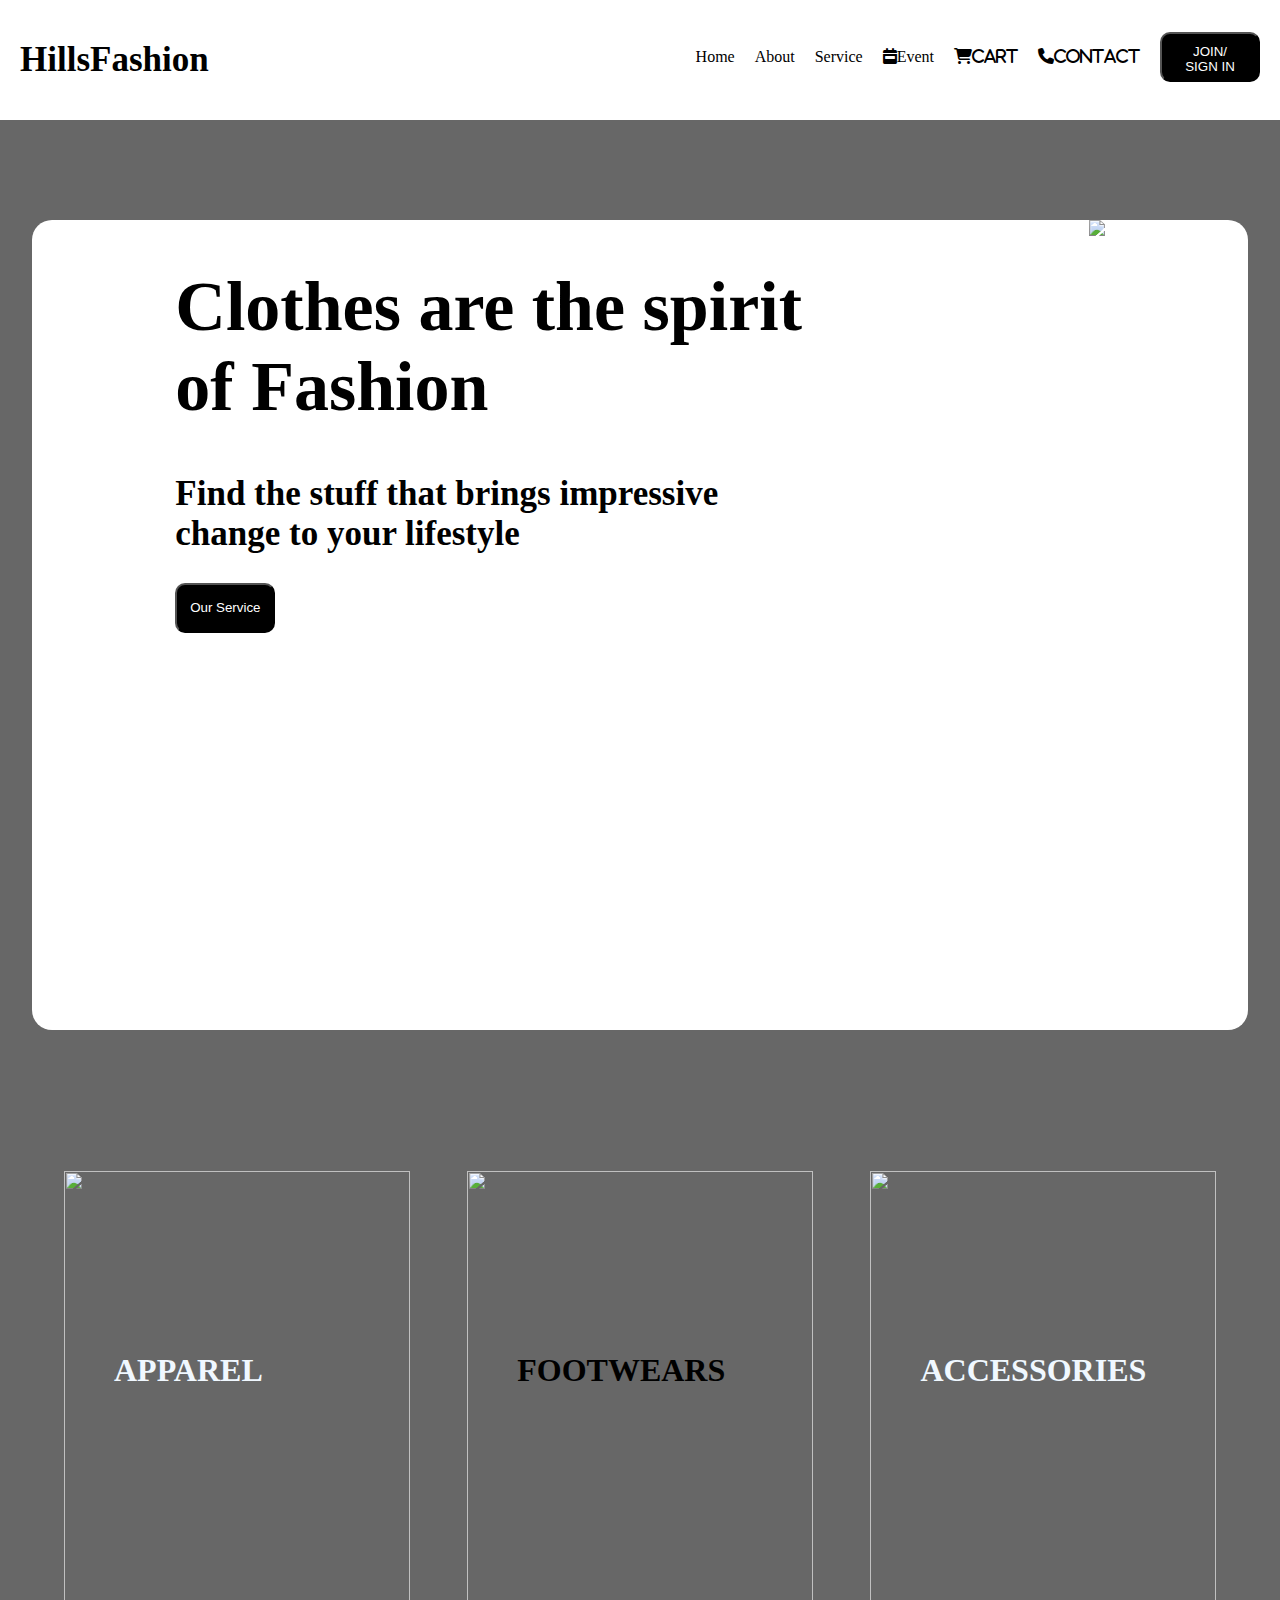
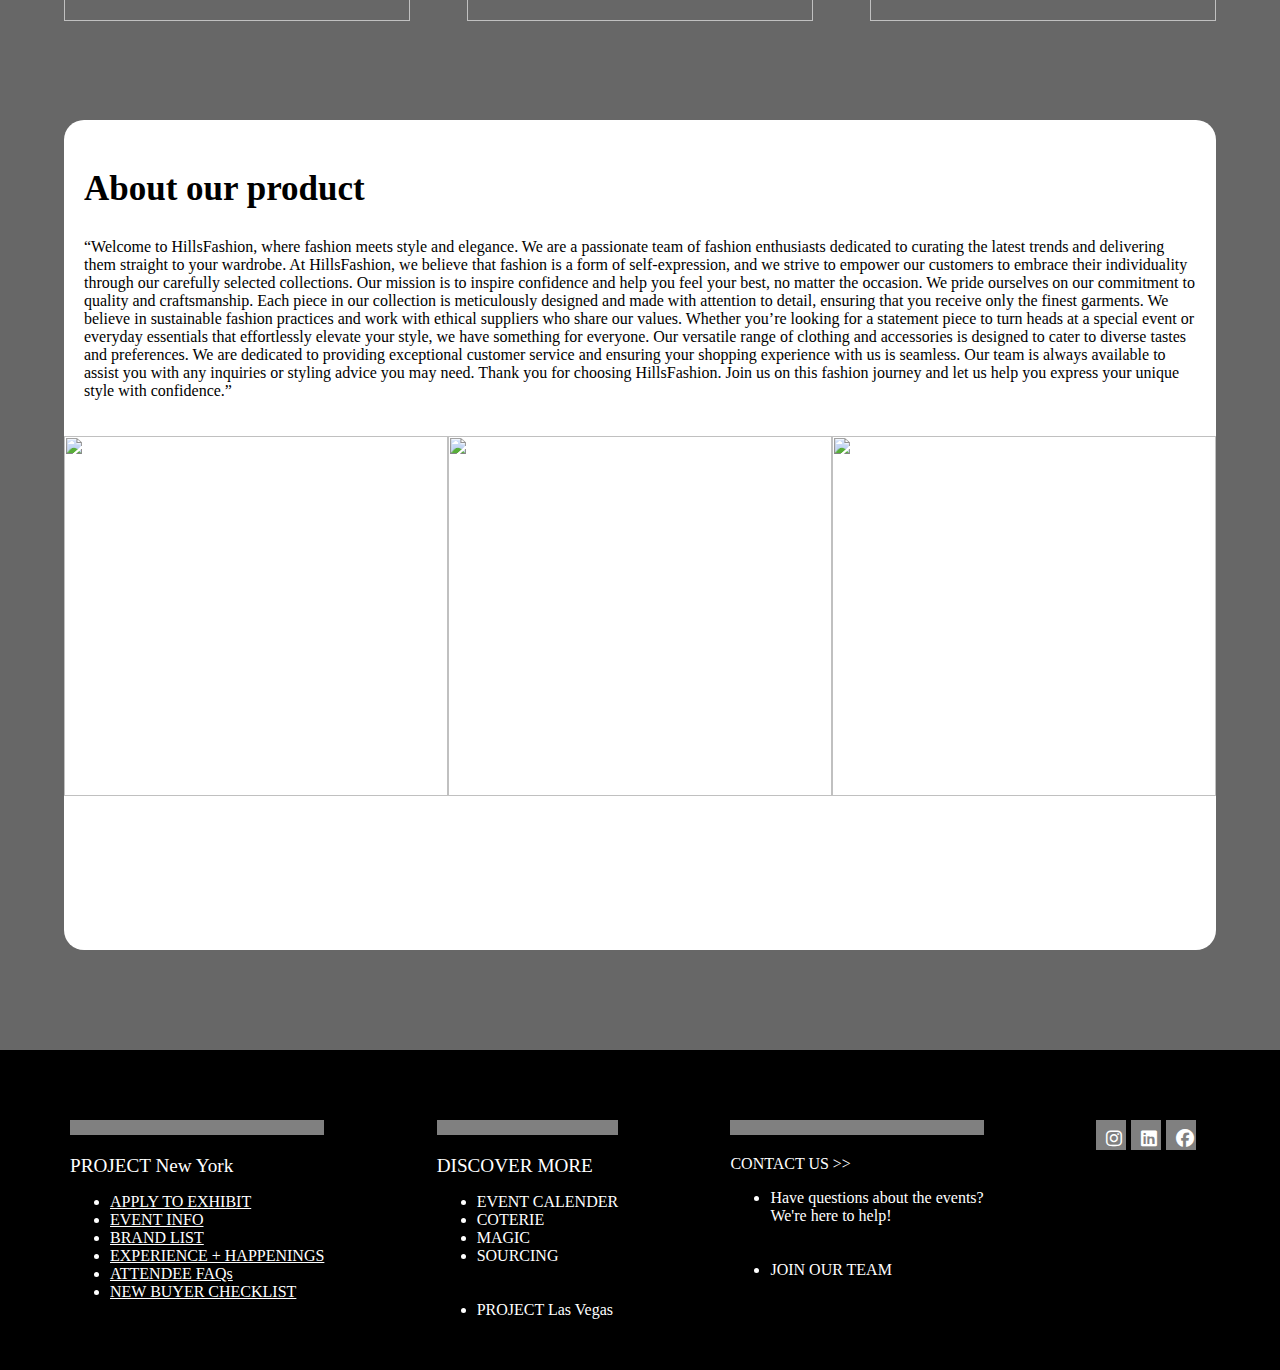
==== index.html @ 6df727af "Add files via upload" ====
<!DOCTYPE html>
<html lang="en">
<head>
    <meta charset="UTF-8">
    <meta name="viewport" content="width=device-width, initial-scale=1.0">
    <title>HillsFashion</title>
    <link rel="stylesheet" href="index.css">
    <link rel="stylesheet" href="../../../PROJECT/fontawesome-free-6.1.1-web/css/all.css">
    <link rel="stylesheet" href="https://cdnjs.cloudflare.com/ajax/libs/font-awesome/6.4.2/css/all.min.css">
</head>
<body>
    <!-- =========header starts========= -->
    <header>
        <h2 id="home">Hills<span>Fashion</span></h2>
        <nav>
       <a href="#home">Home</a>
       <a href="#about">About</a>
       <a href="#service"> Service</a>
       <a href="Event.html"><i class="fa fa-calendar-week"></i>Event</a>
       <a href="#"><i class="fa fa-cart-shopping">Cart</i></a>
       <a href="contact.html"><i class="fa fa-phone">Contact</i></a>
      <a href="clothing form.html"> <button> JOIN/ <br>SIGN IN</button></a>
        </nav>
    </header>
    <!-- =============header ends============== -->
    <!-- ===================body1 starts============= -->
    <section class="body1">
        <article class="content">
<aside><h1> Clothes are the spirit <br> of Fashion</h1></aside>
<article class="content2">
    <h2>Find the stuff that brings impressive <br> change to your lifestyle</h2>
</article>
    <button onclick="window.location='signin.html'">Our Service</button>
</article>
<img src="../hillsFashion/img/homepage.jpg">
    </section>
    <!-- ====================body 1 ends============= -->
 <!-- ==============================body2 starts============= -->
 <section id="service">
<div class="img">
    <h3 onclick="window.location='clothing form.html'">APPAREL</h3>
    <img src="../hillsFashion/img/Apparel 2.jpg">
</div>
<div class="img">
<span><h3 onclick="window.location='clothing form.html'">FOOTWEARS</h3></span>
<img src="../hillsFashion/img/footwears 1.jpg" alt="">
</div>
<div class="img">
    <h3 onclick="window.location='clothing form.html'">ACCESSORIES</h3>
    <img src="../hillsFashion/img/Accessories 1.jpg" alt="">
</div>
 </section>


<!-- ===========================body 2 ends=========================== -->


    <!-- =========================body 3 starts============= -->
    <div class="body3">
      <div class="about">
        <h2 id="about">About our product
        </h2>
        <p>“Welcome to HillsFashion, where fashion meets style and elegance. We are a passionate team of fashion enthusiasts dedicated to curating the latest trends and delivering them straight to your wardrobe.

            At HillsFashion, we believe that fashion is a form of self-expression, and we strive to empower our customers to embrace their individuality through our carefully selected collections. Our mission is to inspire confidence and help you feel your best, no matter the occasion.
            
            We pride ourselves on our commitment to quality and craftsmanship. Each piece in our collection is meticulously designed and made with attention to detail, ensuring that you receive only the finest garments. We believe in sustainable fashion practices and work with ethical suppliers who share our values.
            
            Whether you’re looking for a statement piece to turn heads at a special event or everyday essentials that effortlessly elevate your style, we have something for everyone. Our versatile range of clothing and accessories is designed to cater to diverse tastes and preferences.
            
            We are dedicated to providing exceptional customer service and ensuring your shopping experience with us is seamless. Our team is always available to assist you with any inquiries or styling advice you may need.
            
            Thank you for choosing HillsFashion. Join us on this fashion journey and let us help you express your unique style with confidence.”
            
        </p>
    </div>
      <div class="container2">
        <img src="../hillsFashion/img/cloth collection 2.jpg" alt="">
        <img src="../hillsFashion/img/Accessories 2.jpg" alt="">
        <img src="../hillsFashion/img/Accessories 3.jpg" alt="">
        </div>
    </div>
    <!-- ==========================body 3 ends ========================= -->
    <!-- =============================footer starts========================= -->
    <footer>
        <section class="footer">
          <div class="container1">
              <div class="line"></div>
          <p>PROJECT New York</p>
          <ul>
              <li> 
                 <a href="#">APPLY TO EXHIBIT</a>
              </li>
              <li> <a href="#"> EVENT INFO</a></li>
              <li><a href="#"> BRAND LIST</a></li>
              <li><a href="#"> EXPERIENCE + HAPPENINGS</a></li>
              <li><a href="#"> ATTENDEE FAQs</a></li>
              <li><a href="#"> NEW BUYER CHECKLIST</a></li>
          </ul>
             </div>
             <div class="container2">
              <div class="line"></div>
              <p>DISCOVER MORE</p>
              <ul>
                  <li>
                      <a href="#">EVENT CALENDER</a>
                  </li>
                  <li>
                      <a href="#">COTERIE</a>
                  </li>
                  <li>
                      <a href="#">MAGIC</a>
                  </li>
                  <li>
                      <a href="#">SOURCING</a>
                  </li> <br><br>
                  <li>
                      <a href="#">PROJECT Las Vegas</a>
                  </li>
              </ul>
             </div>
             <div class="container3">
              <div class="line"></div>
              <a href="contact.html">CONTACT US >> </a>
              <ul>
                  <li onclick="window.location='contact us.html'">Have questions about the events? <br> We're here to help!</li><br><br>
                  <li>JOIN OUR TEAM</li>
              </ul>
             </div>
             <div class="container4">
              <span class="icon">
             <a href="#"> <i class="fab fa-instagram"></i></a></span>
             <span class="icon">
              <a href="#"><i class="fab fa-linkedin"></i></a>
             </span>
              <span class="icon">
              <a href="#"><i class="fab fa-facebook"></i></a></span>
             </div>

        </section>


       </footer>

<!-- =================================footer ends========================= -->
</body>
</html>
---- index.css ----
body{
    margin: 0;
    background-color: rgba(0, 0, 0, 0.596);
    padding: 0px;
  }
      header{
          height: 100px;
          background-color: white;
          display: flex;
          justify-content: space-between;
          align-items: center;
          padding: 10px;
          margin: 0px;
      }
       header a{
          padding: 10px;
          color: black;
          text-decoration: none;
      } 
      header nav a::after{
          content: "";
          display: block;
          width: 0%;
          background-color: black;
          height: 2px;
          margin-top: 5px;
          transition: 1s;
      }
      header nav a:active{
        border: 2px solid rgba(0, 0, 0, 0.551);
      }
      nav{
          display: flex;
          align-items: center;
      }
       a:hover::after{
          width: 100%;
      }
      span{
          color: black;
      }
    
      .body1{
          width: 95%;
          height: 90vh;
          background-color: white;
          margin-left: auto;
          margin-right: auto;
          margin-top: 100px;
          border-radius: 20px;
          display: flex;
          justify-content: space-between;
          justify-content: space-around;
          }
          h1{
              
              font-weight: bolder;
              font-size: 70px;
          }
          #home{
              padding: 10px;
          }
          h2{
              font-size: 35px;
          }
          h3{
              padding-top: 40px;
              color: aliceblue;
              position: relative;
              top: 250px;
              left: 50px;
              font-size: xx-large;
          }
          button{
              width: 100px;
              height: 50px;
              border-radius: 10px;
              background-color: black;
              color: white;
              padding: 10px;
              transition: 2s;
          }
          button:hover{
              background-color: white;
              color: black;
          }
          
          #service .img img{
            background:linear-gradient(black 50%,) ;
               height:50vh ;
              width: 100%;
          }
          #service .img{
            flex-basis: 30%;
          }
          #service{
               height: 600px;
              margin-bottom: 70px;
              margin-left: auto;
              margin-right: auto;
              padding-bottom: 20px;
              display: flex ;
              justify-content: space-between;
              width: 90%;
              align-items: space-around;
  
  
          }
         .body3{
          width: 90%;
          height: 90vh;
          background-color: white;
          border-radius: 20px;
          margin-left: auto;
          margin-right: auto;
          padding-bottom: 20px;
        
         }
         .body3 .container2 img{
            width: 100%;
            height: 40vh;
         }
         .about{
          padding-left: 20px;
          padding: 20px;
          margin: auto,auto;
         }
         #box2{
          width: 20%;
          height: 350px;
          background-color: black;
          border-radius: 20%; 
         }
         #box3{
          width: 20%;
          height: 350px;
          background-color: black;
          border-radius: 20%;
         }
         .body3 .container2{
          display: flex;
          justify-content:space-around;
          height: 0vh;
          margin-left: auto;
          margin-right: auto;
  
         } 
         #service .img span h3{
          color: black;
         }
         /* ===========footer starts============== */
         .footer{
  display: flex;
  justify-content: space-between;
 position: relative;
 top: 100px;
  padding: 70px ;
  background-color: black;
  height: 20vh;
  flex-basis: 100%;
  margin-bottom: -60px;
  padding-bottom: -90px;
  }
  .footer .container1{
  height: 20vh;
  }
  .footer .container1 .line{
  height: 15px;
  width: 100%;
  background-color: gray;
  margin-bottom: 20px;
  }
  .footer .container1 p{
  font-weight: 500;
  font-size: larger;
  margin-bottom: 10px;
  color: white;
  }
  .footer .container1 ul{
  color: white;
  }
  .footer .container1 li{
    text-decoration: none;
  }
  .footer .container1 li:hover{
text-decoration: dashed;
  }
  .footer .container1 a{
  color: white;
  }
  .footer .container2{
  height: 20vh;
  display: block;
  }
  .footer .container2 .line{
  height: 15px;
  width: 100%;
  background-color: gray;
  margin-bottom: 20px;
  }
  .footer .container2 p{
  font-weight: 500;
  font-size: larger;
  margin-bottom: 10px;
  color: white;
  }
  .footer .container2 ul{
  color: white;
  }
  .footer .container2 a:hover{
 text-decoration: underline;
  }
  .footer .container2 a{
  color: white;
  text-decoration: none;
  }
  .footer .container3{
  height: 20vh;
  }
  .footer .container3 .line{
  height: 15px;
  width: 100%;
  background-color: gray;
  margin-bottom: 20px;
  }
  .footer .container3 p{
  font-weight: 500;
  font-size: larger;
  margin-bottom: 10px;
  color: white;
  }
  .footer .container3 ul{
  color: white;
  /* text-decoration: none; */
  }
  .footer .container3 a{
  color: white;
  text-decoration: none;
  }
  .container4{
  display: flex;
  flex-wrap: nowrap;
  gap: 5px;
  width: 10%;
  }
  .container4 .icon{
  background-color: gray;
  height: 30px;
  width: 30px;
  }
  .container4 .icon i{
  color: white ;
  margin: 10px;
  font-size: large;
  }
  .footer .container3 a:hover{
    text-decoration: underline;
  }
         
         /* ================footer ends================= */
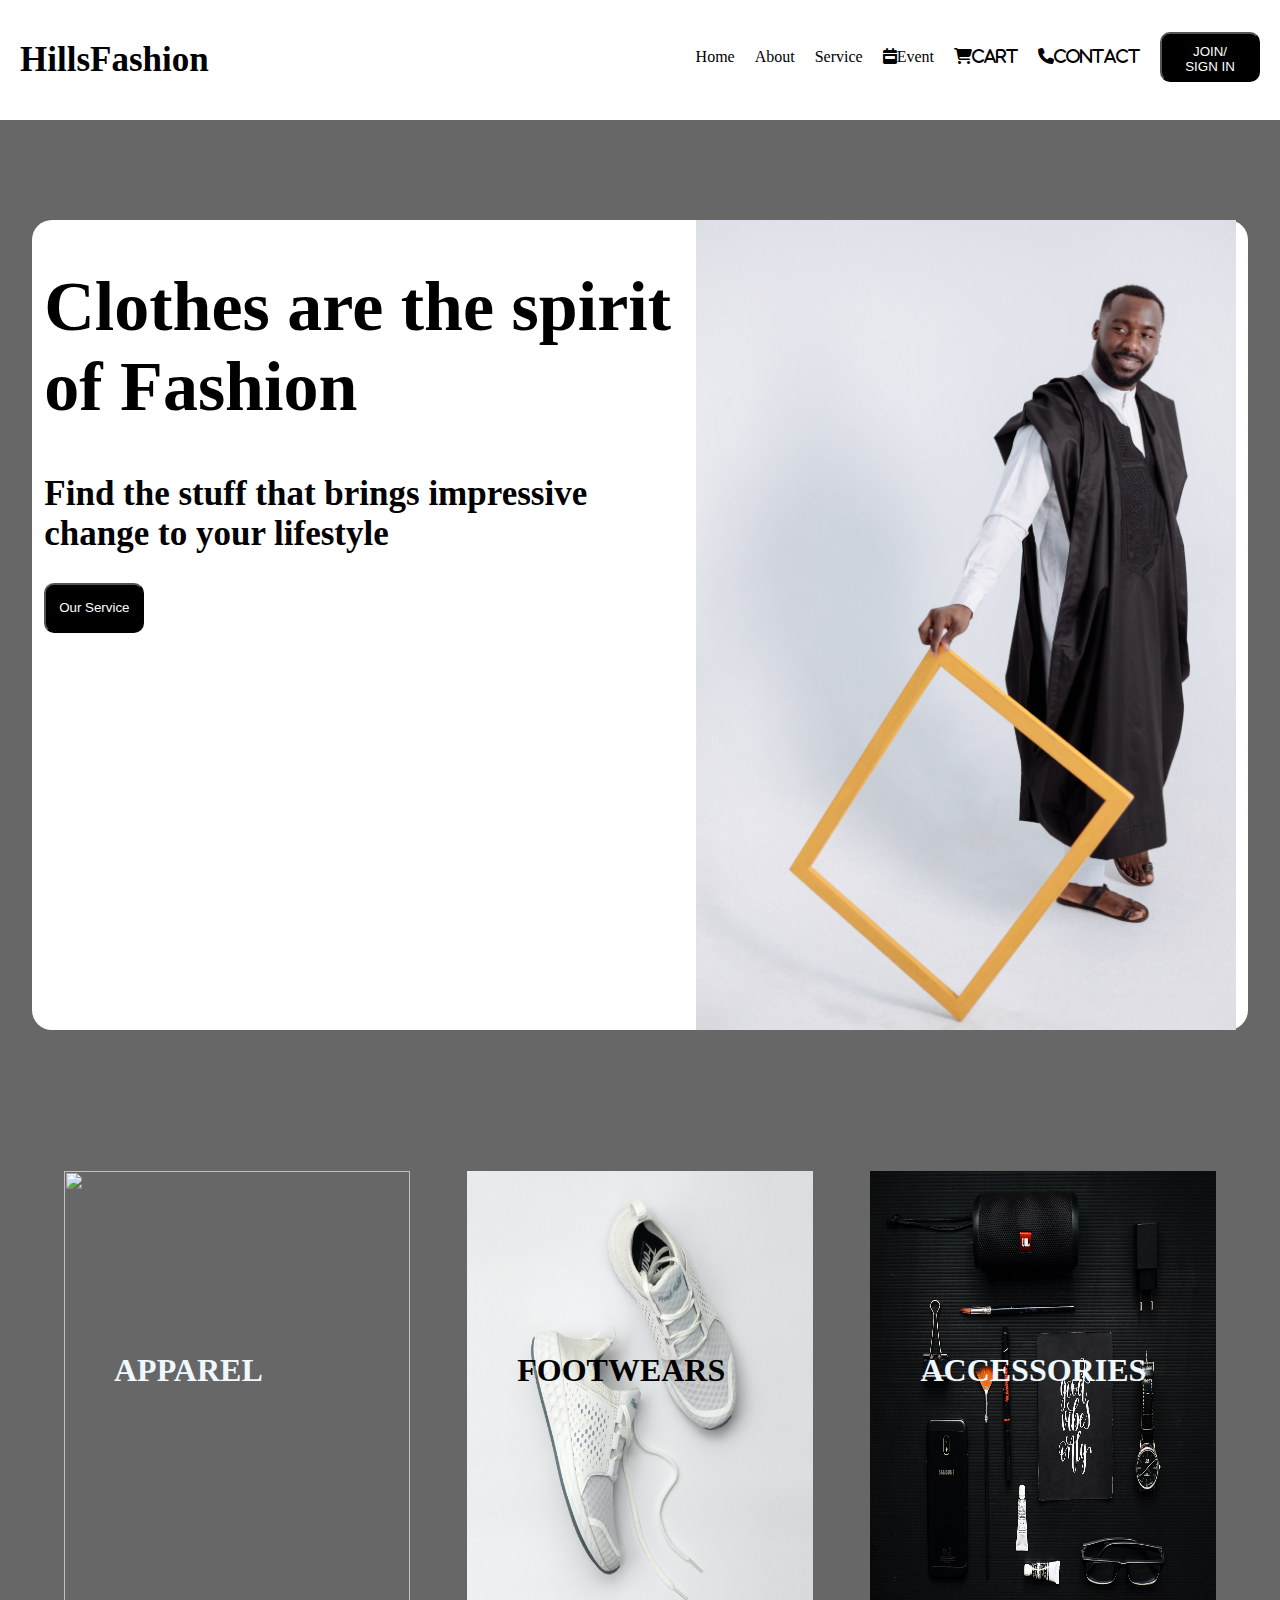
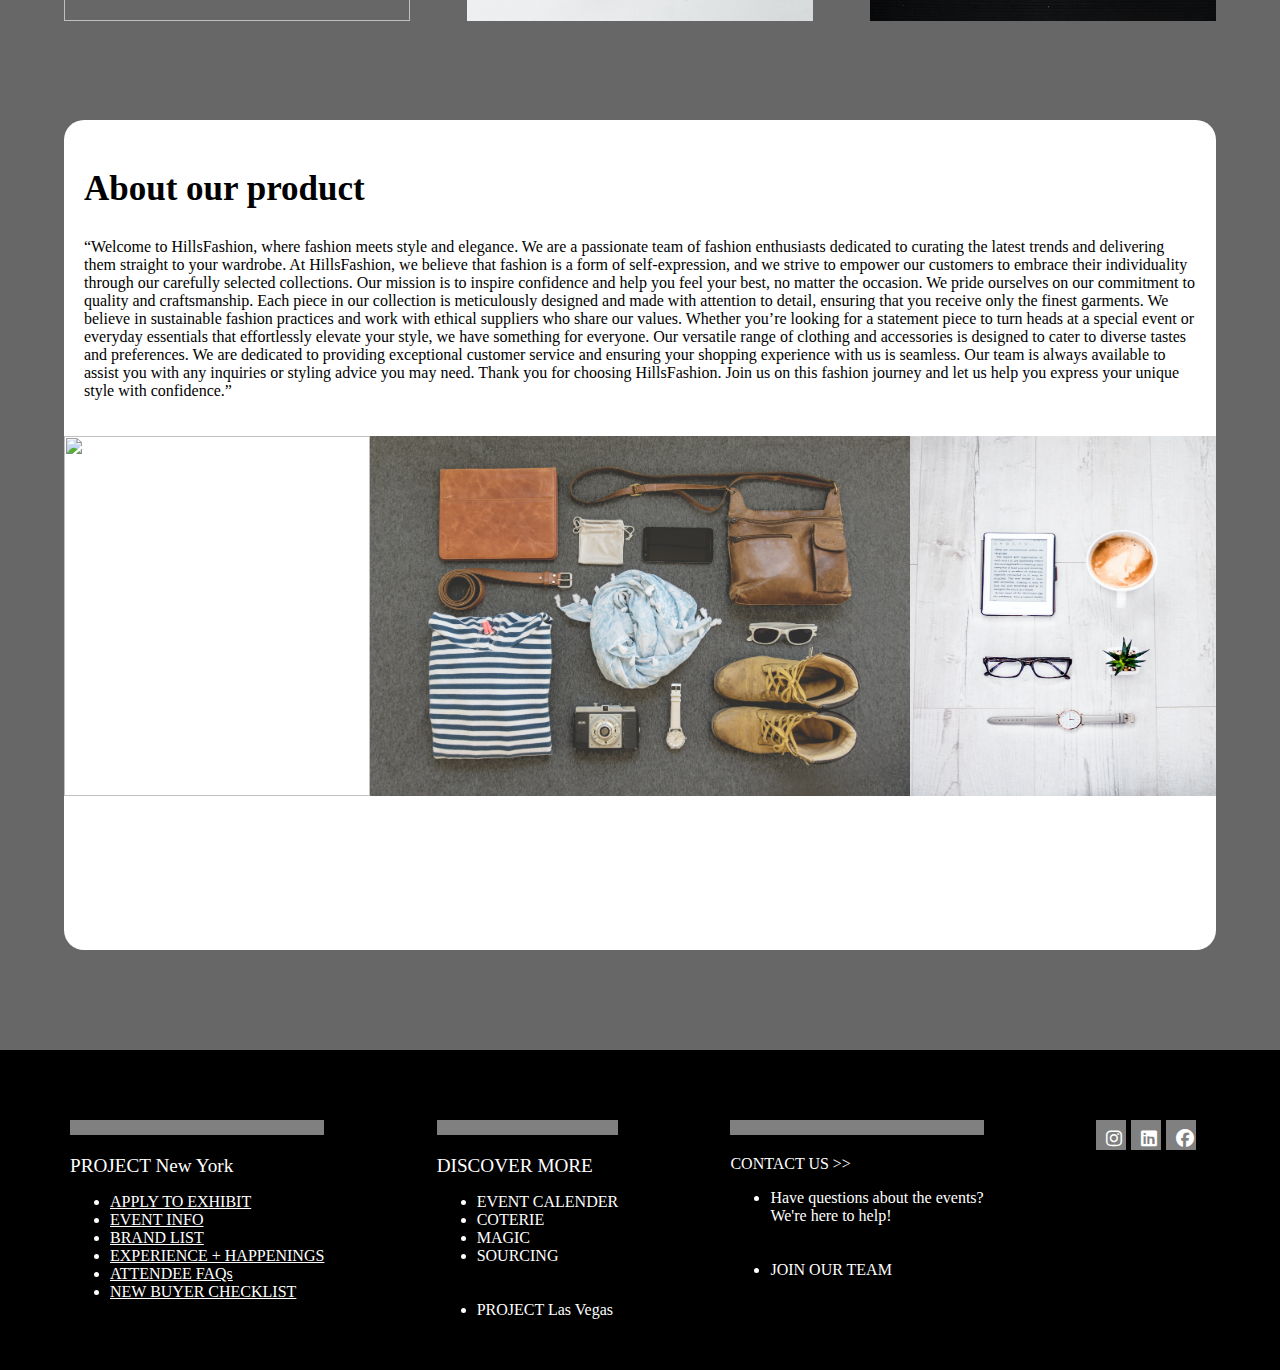
==== commit 4a0664b3: "Add files via upload" ====
--- a/index.html
+++ b/index.html
@@ -32,22 +32,22 @@
 </article>
     <button onclick="window.location='signin.html'">Our Service</button>
 </article>
-<img src="../hillsFashion/img/homepage.jpg">
+<img src="img/homepage.jpg">
     </section>
     <!-- ====================body 1 ends============= -->
  <!-- ==============================body2 starts============= -->
  <section id="service">
 <div class="img">
     <h3 onclick="window.location='clothing form.html'">APPAREL</h3>
-    <img src="../hillsFashion/img/Apparel 2.jpg">
+    <img src="img/Apparel 2.jpg">
 </div>
 <div class="img">
 <span><h3 onclick="window.location='clothing form.html'">FOOTWEARS</h3></span>
-<img src="../hillsFashion/img/footwears 1.jpg" alt="">
+<img src="img/footwears 1.jpg" alt="">
 </div>
 <div class="img">
     <h3 onclick="window.location='clothing form.html'">ACCESSORIES</h3>
-    <img src="../hillsFashion/img/Accessories 1.jpg" alt="">
+    <img src="img/Accessories 1.jpg" alt="">
 </div>
  </section>
 
@@ -75,9 +75,9 @@
         </p>
     </div>
       <div class="container2">
-        <img src="../hillsFashion/img/cloth collection 2.jpg" alt="">
-        <img src="../hillsFashion/img/Accessories 2.jpg" alt="">
-        <img src="../hillsFashion/img/Accessories 3.jpg" alt="">
+        <img src="img/cloth collection 2.jpg" alt="">
+        <img src="img/Accessories 2.jpg" alt="">
+        <img src="img/Accessories 3.jpg" alt="">
         </div>
     </div>
     <!-- ==========================body 3 ends ========================= -->
